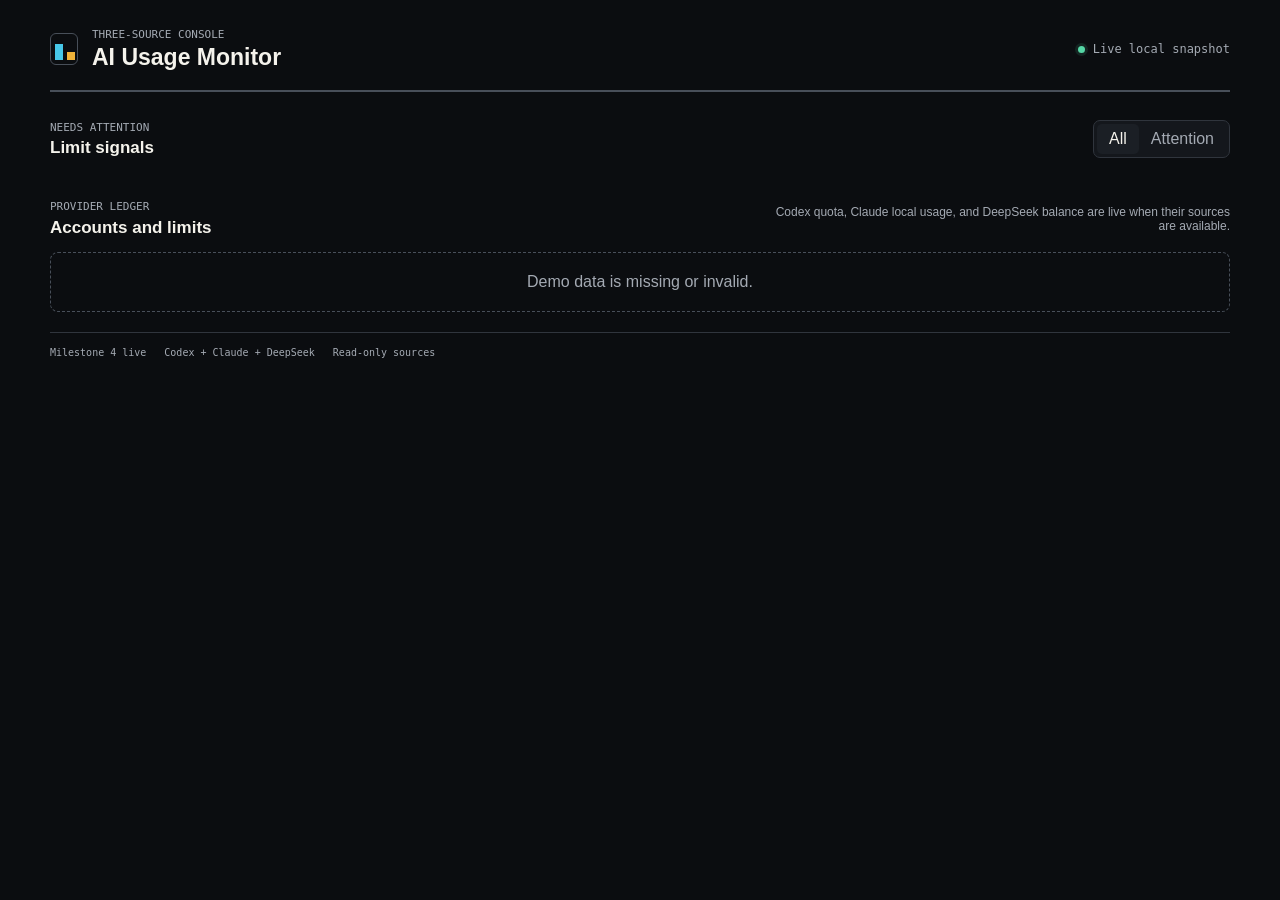
==== demos/milestone-4/index-live.html @ cc41cbd7 "Add DeepSeek usage monitor milestone" ====
<!doctype html>
<html lang="en">
  <head>
    <meta charset="utf-8">
    <meta name="viewport" content="width=device-width, initial-scale=1">
    <meta name="color-scheme" content="dark">
    <title>AI Usage Monitor - Live Three-source Dashboard</title>
    <link rel="stylesheet" href="../milestone-1/styles.css">
  </head>
  <body>
    <main class="app-shell">
      <header class="topbar">
        <div class="brand-lockup">
          <span class="brand-meter" aria-hidden="true"><i></i><i></i></span>
          <div><p class="eyebrow">Three-source console</p><h1>AI Usage Monitor</h1></div>
        </div>
        <div class="snapshot-meta"><span class="live-dot" aria-hidden="true"></span><span id="snapshot-time">Live local snapshot</span></div>
      </header>
      <section class="summary-strip" id="summary" aria-label="Usage summary"></section>
      <section class="attention-band" aria-labelledby="attention-title">
        <div class="section-heading">
          <div><p class="eyebrow">Needs attention</p><h2 id="attention-title">Limit signals</h2></div>
          <div class="filter-group" aria-label="Provider filter">
            <button class="filter-button is-active" type="button" data-filter="all">All</button>
            <button class="filter-button" type="button" data-filter="attention">Attention</button>
          </div>
        </div>
        <div class="alert-list" id="alerts"></div>
      </section>
      <section class="provider-section" aria-labelledby="providers-title">
        <div class="provider-list-heading">
          <div><p class="eyebrow">Provider ledger</p><h2 id="providers-title">Accounts and limits</h2></div>
          <p>Codex quota, Claude local usage, and DeepSeek balance are live when their sources are available.</p>
        </div>
        <div class="provider-list" id="providers"></div>
      </section>
      <footer><span>Milestone 4 live</span><span>Codex + Claude + DeepSeek</span><span>Read-only sources</span></footer>
    </main>
    <script src="demo-data.js"></script>
    <script src="../milestone-1/dashboard.js"></script>
  </body>
</html>
---- demos/milestone-1/styles.css ----
:root {
  --ink: #0b0d10;
  --surface: #14171c;
  --surface-raised: #1b1f25;
  --line: #30353d;
  --line-strong: #484f59;
  --text: #f5f3ec;
  --muted: #a4aab3;
  --cyan: #47c7e8;
  --amber: #f0b33a;
  --coral: #ff6673;
  --mint: #55d6a5;
  --violet: #a891ff;
  --radius: 8px;
}

* {
  box-sizing: border-box;
}

body {
  margin: 0;
  min-width: 320px;
  background: var(--ink);
  color: var(--text);
  font-family: "Avenir Next", Avenir, "Segoe UI", sans-serif;
}

button {
  font: inherit;
}

.app-shell {
  width: min(1180px, calc(100% - 40px));
  margin: 0 auto;
  padding: 28px 0 24px;
}

.topbar,
.section-heading,
.provider-list-heading,
.provider-head,
.provider-meta,
.quota-title-row,
.quota-foot,
.activity-row,
footer {
  display: flex;
  align-items: center;
}

.topbar {
  justify-content: space-between;
  min-height: 58px;
  border-bottom: 1px solid var(--line-strong);
  padding-bottom: 20px;
}

.brand-lockup {
  display: flex;
  align-items: center;
  gap: 14px;
}

.brand-meter {
  display: grid;
  grid-template-columns: 8px 8px;
  align-items: end;
  gap: 4px;
  width: 28px;
  height: 32px;
  padding: 4px;
  border: 1px solid var(--line-strong);
  border-radius: 6px;
}

.brand-meter i {
  display: block;
  background: var(--cyan);
  height: 72%;
}

.brand-meter i:last-child {
  height: 38%;
  background: var(--amber);
}

.eyebrow {
  margin: 0 0 4px;
  color: var(--muted);
  font-family: ui-monospace, "SFMono-Regular", Consolas, monospace;
  font-size: 11px;
  line-height: 1.2;
  text-transform: uppercase;
  letter-spacing: 0;
}

h1,
h2,
p {
  margin-top: 0;
}

h1 {
  margin-bottom: 0;
  font-family: ui-rounded, "Avenir Next", sans-serif;
  font-size: 23px;
  line-height: 1.1;
  font-weight: 650;
  letter-spacing: 0;
}

h2 {
  margin-bottom: 0;
  font-size: 17px;
  line-height: 1.2;
  font-weight: 650;
  letter-spacing: 0;
}

.snapshot-meta {
  display: flex;
  align-items: center;
  gap: 8px;
  color: var(--muted);
  font-family: ui-monospace, "SFMono-Regular", Consolas, monospace;
  font-size: 12px;
}

.live-dot {
  width: 7px;
  height: 7px;
  border-radius: 50%;
  background: var(--mint);
  box-shadow: 0 0 0 3px rgba(85, 214, 165, 0.12);
}

.summary-strip {
  display: grid;
  grid-template-columns: repeat(4, 1fr);
  border-bottom: 1px solid var(--line-strong);
}

.summary-metric {
  min-width: 0;
  padding: 22px 18px 20px;
  border-right: 1px solid var(--line);
}

.summary-metric:first-child {
  padding-left: 0;
}

.summary-metric:last-child {
  border-right: 0;
}

.summary-value {
  display: block;
  margin-bottom: 5px;
  font-family: ui-monospace, "SFMono-Regular", Consolas, monospace;
  font-size: 25px;
  line-height: 1;
  font-variant-numeric: tabular-nums;
}

.summary-label {
  color: var(--muted);
  font-size: 12px;
}

.attention-band,
.provider-section {
  padding-top: 28px;
}

.section-heading,
.provider-list-heading {
  justify-content: space-between;
  gap: 20px;
  margin-bottom: 14px;
}

.filter-group {
  display: inline-flex;
  padding: 3px;
  border: 1px solid var(--line);
  border-radius: 7px;
  background: var(--surface);
}

.filter-button {
  min-height: 30px;
  padding: 4px 12px;
  border: 0;
  border-radius: 5px;
  background: transparent;
  color: var(--muted);
  cursor: pointer;
}

.filter-button:hover,
.filter-button:focus-visible {
  color: var(--text);
}

.filter-button:focus-visible {
  outline: 2px solid var(--cyan);
  outline-offset: 2px;
}

.filter-button.is-active {
  background: var(--surface-raised);
  color: var(--text);
}

.alert-list {
  display: grid;
  grid-template-columns: repeat(3, minmax(0, 1fr));
  gap: 10px;
}

.alert-item {
  min-width: 0;
  padding: 12px 14px;
  border: 1px solid var(--line);
  border-left: 3px solid var(--amber);
  border-radius: var(--radius);
  background: var(--surface);
}

.alert-item[data-severity="critical"] {
  border-left-color: var(--coral);
}

.alert-item strong,
.alert-item span {
  display: block;
}

.alert-item strong {
  margin-bottom: 3px;
  font-size: 13px;
}

.alert-item span {
  overflow: hidden;
  color: var(--muted);
  font-size: 12px;
  line-height: 1.35;
  text-overflow: ellipsis;
  white-space: nowrap;
}

.provider-list-heading > p {
  max-width: 460px;
  margin-bottom: 0;
  color: var(--muted);
  font-size: 12px;
  text-align: right;
}

.provider-list {
  display: grid;
  gap: 10px;
}

.provider-card {
  --provider-color: var(--cyan);
  display: grid;
  grid-template-columns: 230px minmax(0, 1fr) 190px;
  gap: 22px;
  min-width: 0;
  padding: 17px 18px 16px;
  border: 1px solid var(--line);
  border-left: 4px solid var(--provider-color);
  border-radius: var(--radius);
  background: var(--surface);
  animation: settle 280ms ease both;
}

.provider-card[data-provider="anthropic"] {
  --provider-color: var(--amber);
}

.provider-card[data-provider="deepseek"] {
  --provider-color: var(--mint);
}

.provider-card[data-provider="zhipu"] {
  --provider-color: var(--violet);
}

.provider-card[data-provider="xiaomi"] {
  --provider-color: var(--coral);
}

.provider-card.is-hidden {
  display: none;
}

.provider-card[data-status="unavailable"] {
  border-color: #59353b;
  background: #1d171b;
}

.provider-identity,
.quota-stack,
.activity-panel {
  min-width: 0;
}

.provider-head {
  gap: 10px;
  margin-bottom: 9px;
}

.provider-glyph {
  display: grid;
  flex: 0 0 34px;
  width: 34px;
  height: 34px;
  place-items: center;
  border: 1px solid var(--line-strong);
  border-radius: 7px;
  color: var(--provider-color);
  font-family: ui-monospace, "SFMono-Regular", Consolas, monospace;
  font-size: 13px;
  font-weight: 700;
}

.provider-name {
  overflow: hidden;
  margin: 0;
  font-size: 15px;
  font-weight: 650;
  text-overflow: ellipsis;
  white-space: nowrap;
}

.client-name {
  overflow: hidden;
  margin: 2px 0 0;
  color: var(--muted);
  font-size: 12px;
  text-overflow: ellipsis;
  white-space: nowrap;
}

.provider-meta {
  flex-wrap: wrap;
  gap: 6px;
}

.status-chip,
.source-chip,
.demo-chip,
.accuracy-chip {
  display: inline-flex;
  align-items: center;
  min-height: 22px;
  padding: 2px 7px;
  border: 1px solid var(--line);
  border-radius: 5px;
  color: var(--muted);
  font-family: ui-monospace, "SFMono-Regular", Consolas, monospace;
  font-size: 10px;
}

.status-chip[data-status="available"] {
  color: var(--mint);
}

.status-chip[data-status="unavailable"] {
  color: var(--coral);
}

.status-chip[data-status="degraded"] {
  color: var(--amber);
}

.demo-chip {
  color: var(--amber);
}

.quota-stack {
  display: grid;
  gap: 13px;
}

.quota-block {
  min-width: 0;
}

.quota-title-row,
.quota-foot {
  justify-content: space-between;
  gap: 12px;
}

.quota-title-row {
  margin-bottom: 6px;
}

.quota-label,
.quota-value {
  font-size: 12px;
}

.quota-value {
  color: var(--text);
  font-family: ui-monospace, "SFMono-Regular", Consolas, monospace;
  font-variant-numeric: tabular-nums;
}

.quota-track {
  height: 7px;
  overflow: hidden;
  border: 1px solid var(--line);
  border-radius: 5px;
  background: #090b0d;
}

.quota-fill {
  width: 0;
  height: 100%;
  background: var(--mint);
  transition: width 420ms ease;
}

.quota-block[data-level="warning"] .quota-fill {
  background: var(--amber);
}

.quota-block[data-level="critical"] .quota-fill {
  background: var(--coral);
}

.quota-block[data-known="false"] .quota-track {
  border-style: dashed;
  background: transparent;
}

.quota-foot {
  margin-top: 5px;
  color: var(--muted);
  font-size: 10px;
}

.accuracy-chip {
  min-height: 18px;
  color: var(--violet);
}

.quota-components {
  display: flex;
  flex-wrap: wrap;
  gap: 5px 12px;
  margin-top: 7px;
  color: var(--muted);
  font-family: ui-monospace, "SFMono-Regular", Consolas, monospace;
  font-size: 10px;
}

.activity-panel {
  display: grid;
  align-content: start;
  gap: 8px;
  padding-left: 18px;
  border-left: 1px solid var(--line);
}

.activity-row {
  justify-content: space-between;
  gap: 12px;
  color: var(--muted);
  font-size: 11px;
}

.activity-row strong {
  overflow: hidden;
  color: var(--text);
  font-family: ui-monospace, "SFMono-Regular", Consolas, monospace;
  font-size: 12px;
  font-weight: 500;
  text-overflow: ellipsis;
  white-space: nowrap;
}

.provider-message {
  margin: 2px 0 0;
  color: var(--coral);
  font-size: 11px;
  line-height: 1.35;
}

.empty-state {
  padding: 20px;
  border: 1px dashed var(--line-strong);
  border-radius: var(--radius);
  color: var(--muted);
  text-align: center;
}

footer {
  flex-wrap: wrap;
  gap: 8px 18px;
  margin-top: 20px;
  padding-top: 14px;
  border-top: 1px solid var(--line);
  color: var(--muted);
  font-family: ui-monospace, "SFMono-Regular", Consolas, monospace;
  font-size: 10px;
}

@keyframes settle {
  from {
    opacity: 0;
    transform: translateY(5px);
  }
  to {
    opacity: 1;
    transform: translateY(0);
  }
}

@media (max-width: 840px) {
  .provider-card {
    grid-template-columns: 190px minmax(0, 1fr);
  }

  .activity-panel {
    grid-column: 1 / -1;
    grid-template-columns: repeat(3, 1fr);
    padding: 12px 0 0;
    border-top: 1px solid var(--line);
    border-left: 0;
  }

  .provider-message {
    grid-column: 1 / -1;
  }
}

@media (max-width: 620px) {
  .app-shell {
    width: min(100% - 24px, 1180px);
    padding-top: 18px;
  }

  .topbar,
  .section-heading,
  .provider-list-heading {
    align-items: flex-start;
  }

  .topbar,
  .provider-list-heading {
    flex-direction: column;
  }

  .snapshot-meta {
    margin-left: 42px;
  }

  .summary-strip {
    grid-template-columns: repeat(2, 1fr);
  }

  .summary-metric,
  .summary-metric:first-child {
    padding: 16px 12px;
    border-bottom: 1px solid var(--line);
  }

  .summary-metric:nth-child(2) {
    border-right: 0;
  }

  .summary-metric:nth-child(n + 3) {
    border-bottom: 0;
  }

  .alert-list {
    grid-template-columns: 1fr;
  }

  .provider-list-heading > p {
    text-align: left;
  }

  .provider-card {
    grid-template-columns: 1fr;
    gap: 16px;
    padding: 15px 14px;
  }

  .activity-panel {
    grid-column: auto;
    grid-template-columns: 1fr;
  }
}

@media (prefers-reduced-motion: reduce) {
  *,
  *::before,
  *::after {
    scroll-behavior: auto !important;
    animation-duration: 0.01ms !important;
    transition-duration: 0.01ms !important;
  }
}
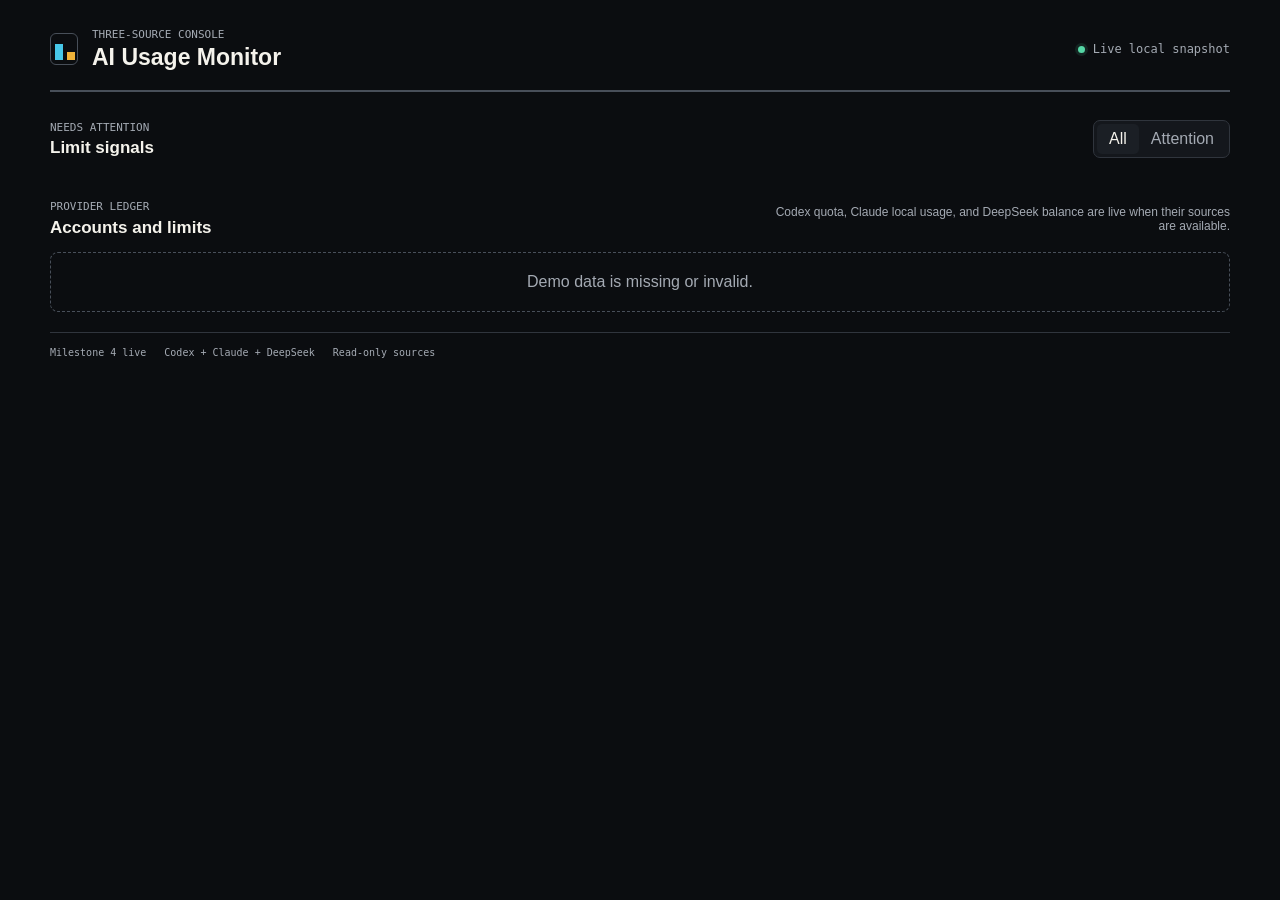
==== commit 2a0311ef: "Add macOS usage monitor menu bar" ====
--- a/demos/milestone-4/index-live.html
+++ b/demos/milestone-4/index-live.html
@@ -4,6 +4,7 @@
     <meta charset="utf-8">
     <meta name="viewport" content="width=device-width, initial-scale=1">
     <meta name="color-scheme" content="dark">
+    <meta http-equiv="refresh" content="60">
     <title>AI Usage Monitor - Live Three-source Dashboard</title>
     <link rel="stylesheet" href="../milestone-1/styles.css">
   </head>
